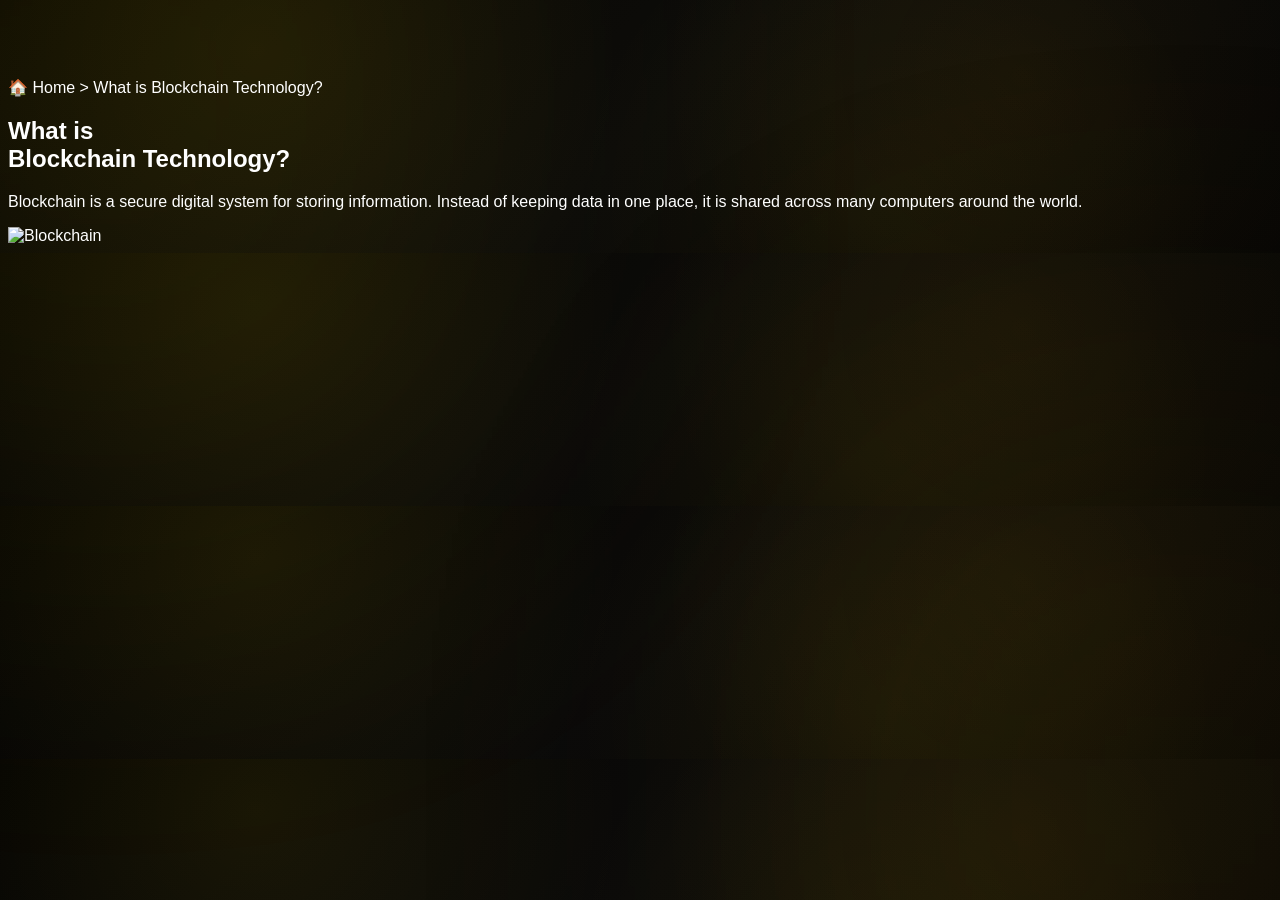
==== blockchain.html @ 5686e408 "Create blockchain.html with introductory content Added content explaining blockchain technology with" ====
<!DOCTYPE html>
<html lang="en">
<head>
    <meta charset="UTF-8">
    <meta name="viewport" content="width=device-width, initial-scale=1.0">
    <title>What is Blockchain Technology?</title>

    <link rel="stylesheet" href="style.css">
    <link rel="stylesheet" href="blockchain.css">
</head>

<body>

    <!-- Hero Section -->
    <section class="blockchain-hero">

        <div class="hero-text">

            <div class="breadcrumb">
                🏠 Home  >  What is Blockchain Technology?
            </div>

            <h1>
                What is <br>
                <span>Blockchain Technology?</span>
            </h1>

            <p>
                Blockchain is a secure digital system for storing information.
                Instead of keeping data in one place, it is shared across many
                computers around the world.
            </p>

        </div>

        <div class="hero-image">

            <img src="assets/images/blockchain.png"
                 alt="Blockchain">

        </div>

    </section>

</body>
</html>
---- style.css ----
@import url('https://fonts.googleapis.com/css2?family=Orbitron:wght@500;700;900&display=swap');
*{
    box-sizing:border-box;
}

html,body{
    width:100%;
    overflow-x:hidden;
}
body{
font-family:Arial,sans-serif;
background:#050505;
background-image:
radial-gradient(circle at 20% 20%,rgba(255,215,0,.08),transparent 35%),
radial-gradient(circle at 80% 30%,rgba(255,180,0,.06),transparent 35%),
radial-gradient(circle at 70% 80%,rgba(255,215,0,.05),transparent 35%),
linear-gradient(135deg,#030303,#0a0a0a,#050505);
background-attachment:scroll;
color:#fff;
overflow-x:hidden;
 padding-top:70px;
}

nav{
    position:fixed;
    top:0;
    left:0;
    width:100%;

    display:flex;
    justify-content:space-between;
    align-items:center;
    gap:20px;

    padding:14px 25px;
    box-sizing:border-box;

    background:rgba(10,10,10,.72);
    backdrop-filter:blur(18px);
    border-bottom:1px solid rgba(255,215,0,.2);
    box-shadow:0 0 30px rgba(255,215,0,.15);

    z-index:9999;
}

.logo{
    display:flex;
    align-items:center;
    gap:12px;

    font-family:'Orbitron',sans-serif;
    font-size:30px;
    font-weight:900;
    color:#FFD700;
    letter-spacing:2px;
}
.logo img{

width:42px;
height:42px;

filter:drop-shadow(0 0 12px gold);

}

nav ul{
    display:flex;
    gap:18px;
    list-style:none;
}

nav ul li a{
    padding:10px 12px;
}

nav ul li a:hover{

color:#FFD700;

background:rgba(255,215,0,.08);

box-shadow:0 0 18px rgba(255,215,0,.35);

}
.connect-btn{
    padding:10px 18px;
    font-size:15px;
    white-space:nowrap;
}

.connect-btn:hover{

background:#FFD700;

color:#000;

box-shadow:0 0 35px gold;

transform:translateY(-3px);

}
.hero{
min-height:100vh;
display:flex;
justify-content:center;
align-items:center;
text-align:center;
padding:120px 20px 80px;
position:relative;
overflow:hidden;
background:
radial-gradient(circle at center,rgba(255,215,0,.08),transparent 55%);
}
.hero h1{
    display:inline-block;
    padding:18px 45px;

    font-family:'Orbitron',sans-serif;
    font-size:72px;
    font-weight:900;
    letter-spacing:5px;
    text-transform:uppercase;

    color:#f5f5f5;
    background:#0b0b0b;

    border:3px solid #FFD700;
    border-radius:18px;

    text-shadow:none;

    box-shadow:
        0 0 12px rgba(255,215,0,.35),
        inset 0 0 15px rgba(255,215,0,.08);

    -webkit-text-fill-color:#f5f5f5;
    -webkit-background-clip:initial;
    background-clip:border-box;
}
.hero h1::after{
    display:none;
}
.hero h2{
font-size:34px;
font-weight:600;
color:#e5e7eb;
margin:25px 0;
text-shadow:0 0 12px rgba(255,215,0,.2);
}

.hero p{
font-size:20px;
line-height:1.8;
color:#d1d5db;
max-width:850px;
margin:15px auto;
}
.stats{

display:grid;

grid-template-columns:repeat(auto-fit,minmax(260px,1fr));

gap:35px;

padding:120px 8%;

max-width:1400px;

margin:auto;

}

.card{
background:rgba(20,20,20,.75);
border:1px solid rgba(255,215,0,.18);
border-radius:22px;
padding:35px;
text-align:center;
backdrop-filter:blur(18px);
transition:.4s;
box-shadow:0 0 25px rgba(255,215,0,.08);
cursor:pointer;
}

.card:hover{
transform:translateY(-10px);
border-color:#FFD700;
box-shadow:0 0 40px rgba(255,215,0,.35);
}

.card h3{
font-size:50px;
color:#FFD700;
margin-bottom:12px;
text-shadow:0 0 15px rgba(255,215,0,.5);
}

.card p{
color:#d1d5db;
font-size:18px;
}
.about{
padding:80px 10%;
text-align:center;
}
.about h2,
.skills h2,
.projects h2,
.contact h2{

font-family:'Orbitron',sans-serif;

font-size:46px;

font-weight:800;

text-transform:uppercase;

color:#FFD700;

margin-bottom:40px;

letter-spacing:2px;

text-shadow:
0 0 10px rgba(255,215,0,.5),
0 0 25px rgba(255,215,0,.3);

}
.about p{
max-width:900px;
margin:auto;
font-size:20px;
line-height:1.8;
color:#cbd5e1;
}
.projects{
padding:80px 10%;
text-align:center;
}
.project-grid{
    display:grid;
    grid-template-columns:repeat(3, 1fr);
    gap:28px;
    max-width:760px;
    margin:auto;
}
.project-card{
width:100%;
margin:0 auto;
background:rgba(18,18,18,.82);
border:1px solid rgba(255,215,0,.15);
border-radius:22px;
padding:30px;
text-align:center;
backdrop-filter:blur(18px);
transition:.4s;
box-shadow:0 0 20px rgba(255,215,0,.08);
overflow:hidden;
position:relative;
}

.project-card:hover{
transform:translateY(-10px) scale(1.04);
border-color:#FFD700;
box-shadow:
0 0 20px rgba(255,215,0,.18);
}
.project-card h3{
color:#FFD700;
font-size:18px;
margin-top:15px;
margin-bottom:10px;
text-shadow:0 0 10px rgba(255,215,0,.5);
}

.project-card p{
color:#d1d5db;
font-size:13px;
}
.skills{
padding:80px 10%;
text-align:center;
}

.skill-box{
display:flex;
flex-wrap:wrap;
justify-content:center;
gap:15px;
}

.skill-box div{

background:rgba(20,20,20,.75);

border:1px solid rgba(255,215,0,.18);

padding:18px 24px;

border-radius:16px;

color:#FFD700;

font-weight:700;

backdrop-filter:none;
-webkit-backdrop-filter:none;

transition:.35s;

box-shadow:0 0 15px rgba(255,215,0,.08);

}

.skill-box div:hover{

transform:translateY(-6px);

border-color:#FFD700;

box-shadow:0 0 30px rgba(255,215,0,.35);

}

.contact{
padding:80px 10%;
text-align:center;
}

.contact p{
font-size:20px;
color:#cbd5e1;
margin:15px 0;
}

button{

padding:18px 42px;

margin:14px;

border:none;

border-radius:50px;

font-size:18px;

font-weight:700;

cursor:pointer;

background:linear-gradient(
135deg,
#FFF4B0,
#FFD700,
#B8860B
);

color:#111;

transition:.35s;

box-shadow:
0 0 25px rgba(255,215,0,.25);

}

button:hover{

transform:translateY(-6px) scale(1.04);

box-shadow:
0 0 55px rgba(255,215,0,.7);

}
footer{
padding:40px;
background:#0a0a0a;
text-align:center;
border-top:1px solid rgba(255,215,0,.2);
box-shadow:0 -10px 40px rgba(255,215,0,.08);
}

footer p{
margin:8px 0;
color:#94a3b8;
font-size:16px;
}
body::before{
content:"";
position:fixed;
top:-250px;
left:-250px;
width:700px;
height:700px;
background:#FFD700;
filter:blur(220px);
opacity:.08;
z-index:-2;
}

body::after{
content:"";
position:fixed;
bottom:-250px;
right:-250px;
width:700px;
height:700px;
background:#B8860B;
filter:blur(220px);
opacity:.08;
z-index:-2;
}

a:hover{
color:#FFF4B0;
text-shadow:0 0 10px rgba(255,215,0,.6);
}
#topBtn{
    position:fixed;

    bottom:20px;
    right:20px;

    width:65px;
    height:65px;

    display:none;

    align-items:center;
    justify-content:center;
    flex-direction:column;

    border:none;
    border-radius:50%;

    background:linear-gradient(145deg,#FFF4B0,#FFD700,#B8860B);
    color:#111;

    font-size:18px;
    font-weight:700;
    line-height:1.1;

    cursor:pointer;
    z-index:9999;

    box-shadow:
        0 0 15px rgba(255,215,0,.45),
        0 0 35px rgba(255,215,0,.25);

    transition:.3s;
}

#topBtn:hover{
    transform:scale(1.08);
    box-shadow:
        0 0 25px rgba(255,215,0,.7),
        0 0 50px rgba(255,215,0,.4);
}
.project-link{
text-decoration:none;
color:inherit;
display:block;
}

.project-link:hover{
text-decoration:none;
}

.project-card img{
width:55px;
height:55px;
object-fit:contain;
margin-bottom:12px;
transition:.45s;
filter:drop-shadow(0 0 12px rgba(255,215,0,.35));
}

.project-card:hover img{
    transform:scale(1.12) rotate(3deg);
    filter:drop-shadow(0 0 18px gold);
}

.project-card::before{
content:"";
position:absolute;
top:-100%;
left:-100%;
width:200%;
height:200%;
background:linear-gradient(
45deg,
transparent,
rgba(255,255,255,.08),
transparent
);
transform:rotate(25deg);
transition:.7s;
}
.project-card:hover::before{
top:100%;
left:100%;
}
.profile{
max-width:700px;
margin:70px auto;
padding:40px;
background:rgba(20,20,20,.75);
border:1px solid rgba(255,215,0,.2);
border-radius:24px;
backdrop-filter:blur(18px);
text-align:center;
box-shadow:0 0 30px rgba(255,215,0,.12);
transition:.35s;
}

.profile:hover{
transform:translateY(-8px);
border-color:#FFD700;
box-shadow:0 0 45px rgba(255,215,0,.35);
}
.profile h2{
color:#FFD700;
margin-bottom:15px;
font-family:'Orbitron',sans-serif;
}

.profile p{
margin:10px 0;
color:#cbd5e1;
}
.glass-card{
max-width:1200px;
width:95%;
margin:auto;
padding:100px 70px;
text-align:center;

background:rgba(18,18,18,.95);

backdrop-filter:none;
-webkit-backdrop-filter:none;

border:1px solid rgba(255,215,0,.18);

border-radius:40px;

position:relative;
overflow:hidden;

box-shadow:0 0 15px rgba(255,215,0,.18);

transition:.45s;
}

.glass-card::before{
    content:"";
    position:absolute;
    inset:0;

    border:2px solid #FFD700;
    border-radius:40px;

    pointer-events:none;

    box-shadow:
        0 0 15px rgba(255,215,0,.5),
        0 0 35px rgba(255,215,0,.25);
}

.glass-card:hover{
box-shadow:
0 0 18px rgba(255,215,0,.35);
}

a{
color:#FFD700;
text-decoration:none;
transition:.3s;
}

#typing{
color:#FFD700;
font-weight:700;
border-right:3px solid #FFD700;
padding-right:5px;
white-space:nowrap;
text-shadow:0 0 10px rgba(255,215,0,.5);
}
.hero-badge{
display:inline-flex;
align-items:center;
gap:10px;

padding:14px 28px;

border-radius:999px;

background:rgba(255,215,0,.08);

border:1px solid rgba(255,215,0,.25);

color:#FFD700;

font-size:15px;

font-weight:700;

letter-spacing:.5px;

backdrop-filter:blur(15px);

box-shadow:
0 0 20px rgba(255,215,0,.18);
}

.particles{
position:fixed;
top:0;
left:0;
width:100%;
height:100%;
pointer-events:none;
overflow:hidden;
z-index:-1;
}

.particles span{
position:absolute;
display:block;
width:6px;
height:6px;
background:#FFD700;
border-radius:50%;
box-shadow:0 0 15px #FFD700;
animation:floatParticle 12s linear infinite;
}

.particles span:nth-child(1){left:10%;animation-duration:9s;animation-delay:0s;}
.particles span:nth-child(2){left:25%;animation-duration:13s;animation-delay:2s;}
.particles span:nth-child(3){left:40%;animation-duration:10s;animation-delay:1s;}
.particles span:nth-child(4){left:55%;animation-duration:15s;animation-delay:3s;}
.particles span:nth-child(5){left:70%;animation-duration:11s;animation-delay:2s;}
.particles span:nth-child(6){left:82%;animation-duration:14s;animation-delay:4s;}
.particles span:nth-child(7){left:92%;animation-duration:9s;animation-delay:1s;}
.particles span:nth-child(8){left:50%;animation-duration:12s;animation-delay:5s;}

@keyframes floatParticle{

0%{
transform:translateY(110vh) scale(.4);
opacity:0;
}

20%{
opacity:1;
}

80%{
opacity:1;
}

100%{
transform:translateY(-20vh) scale(1);
opacity:0;
}

}

.project-card::after{
content:"";
position:absolute;
inset:0;
padding:1px;
border-radius:22px;

background:linear-gradient(
90deg,
#FFD700,
transparent,
#FFD700
);

-webkit-mask:
linear-gradient(#fff 0 0) content-box,
linear-gradient(#fff 0 0);

-webkit-mask-composite:xor;
mask-composite:exclude;

opacity:0;
transition:.4s;
pointer-events:none;
}

.project-card:hover::after{
opacity:1;
}
.intro{
    display:flex;
    align-items:center;
    justify-content:space-between;
    gap:60px;

    max-width:1300px;
    margin:80px auto;
    padding:60px 70px;

    background:rgba(18,18,18,.72);

    backdrop-filter:none;
-webkit-backdrop-filter:none;

    border:1px solid rgba(255,215,0,.18);

    border-radius:40px;

    position:relative;
    overflow:hidden;

    box-shadow:
        0 0 40px rgba(255,215,0,.10),
        0 0 100px rgba(255,215,0,.05);

    transition:.45s;
}

.intro:hover{
    transform:translateY(-8px);
    box-shadow:
        0 0 70px rgba(255,215,0,.22),
        0 0 120px rgba(255,215,0,.08);
}
.intro::before{
    content:"";
    position:absolute;
    inset:0;
    border:2px solid #FFD700;
    border-radius:40px;
    pointer-events:none;

    box-shadow:
        0 0 12px rgba(255,215,0,.6),
        0 0 30px rgba(255,215,0,.25);

    animation:none;
    background:none;
}

.intro-image{
    position:relative;
    display:inline-block;

    padding:2px;

    border-radius:18px;

    background:#D4AF37;

    box-shadow:
        0 0 6px rgba(212,175,55,.25);
}

.intro-image img{
    display:block;
    width:300px;
    height:360px;
    object-fit:cover;

    border-radius:18px;
    border:none;
}
.intro-content{
    flex:1;
    min-width:0;
}

.intro-content h2{
    color:#FFD700;
    font-size:46px;
    margin-bottom:25px;
}

.intro-content p{
    color:#d1d5db;
    font-size:21px;
    line-height:1.9;
}

.intro-stats{
    display:flex;
    flex-wrap:wrap;
    gap:18px;
    margin-top:30px;
}

.intro-stats span{
    padding:12px 22px;
    border-radius:30px;
    border:1px solid #FFD700;
    color:#FFD700;
}
@media (max-width:768px){

    body{
        padding-top:180px;
    }

    .logo{
        font-size:20px;
    }

    .logo img{
        width:34px;
        height:34px;
    }

    .connect-btn{
        display:none;
    }

    .menu-btn{
        display:block;
        font-size:30px;
        cursor:pointer;
        color:#fff;
    }

    nav ul{
        position:absolute;
        top:70px;
        left:0;
        width:100%;
        display:none;
        flex-direction:column;
        justify-content:center;
        gap:12px;
        margin-top:20px;
        background:#111;
        padding:20px 0;
        text-align:center;
    }

    nav ul.active{
        display:flex;
    }

    .hero{
        min-height:auto;
        padding:40px 15px;
        overflow:visible;
    }

    .hero h1{
    display:block;
    width:100%;
    max-width:100%;

    font-size:28px;
    font-weight:900;
    letter-spacing:1px;
    line-height:1.2;

    padding:15px 10px;
    margin:20px auto 40px;

    color:#f5f5f5;
    background:#0b0b0b;

    border:3px solid #FFD700;
    border-radius:18px;

    text-align:center;

    white-space:nowrap;

    overflow:hidden;

    text-overflow:ellipsis;

    -webkit-text-fill-color:#f5f5f5;
    -webkit-background-clip:initial;
}

    .hero h2{
        font-size:24px;
    }

    .hero p{
        font-size:16px;
    }

    .hero-badge{
    font-size:13px;
    padding:10px 18px;
    margin-bottom:35px;
}

    .stats{
        grid-template-columns:1fr;
    }

    .glass-card{
        width:100%;
        max-width:100%;
        margin:0;
        padding:30px 15px;
        box-sizing:border-box;
        overflow:hidden;
        transform:translateZ(0);
        -webkit-transform:translateZ(0);
        backface-visibility:hidden;
        -webkit-backface-visibility:hidden;
        will-change:transform;
    }

    .intro{
        display:flex;
        flex-direction:column;
        align-items:center;
        justify-content:center;
        width:95%;
        margin:25px auto;
        padding:30px 20px;
        box-sizing:border-box;
        overflow:hidden;
        border:2px solid #FFD700;
        border-radius:30px;
    }

    .intro::before{
        display:none;
    }

    .intro-image{
        display:flex;
        justify-content:center;
        align-items:center;
        padding:0;
        background:none !important;
        border:none;
        box-shadow:none;
    }

    .intro-image img{
        width:220px;
        height:270px;
        object-fit:cover;
        border:2px solid #FFD700;
        border-radius:18px;
        background:transparent;
        box-shadow:
        0 0 6px rgba(212,175,55,.25);
    }

    .intro-content{
        width:100%;
        max-width:100%;
        flex:none;
        text-align:center;
    }

    .intro-content h2{
        font-size:36px;
        margin-bottom:20px;
    }

    .intro-content p{
        width:100%;
        max-width:100%;
        font-size:18px;
        line-height:1.7;
        white-space:normal;
        word-break:normal;
        overflow-wrap:break-word;
    }

    .intro-stats{
        display:flex;
        justify-content:center;
        flex-wrap:wrap;
        gap:15px;
    }

    .profile{
        margin:30px 15px;
    }

    button{
        width:100%;
        max-width:300px;
        margin:10px 0;
    }

    .project-grid{
        display:grid;
        grid-template-columns:repeat(2,1fr);
        gap:10px;
        width:100%;
        max-width:100%;
        margin:0;
    }

    .project-card{
        height:115px;
        padding:6px 4px;
        border-radius:16px;
        box-sizing:border-box;
    }

    .project-card img{
        width:34px;
        height:34px;
        margin-bottom:4px;
    }

    .project-card h3{
        font-size:13px;
        margin:4px 0 2px;
    }

    .project-card p{
        font-size:9px;
        line-height:1.1;
    }
}
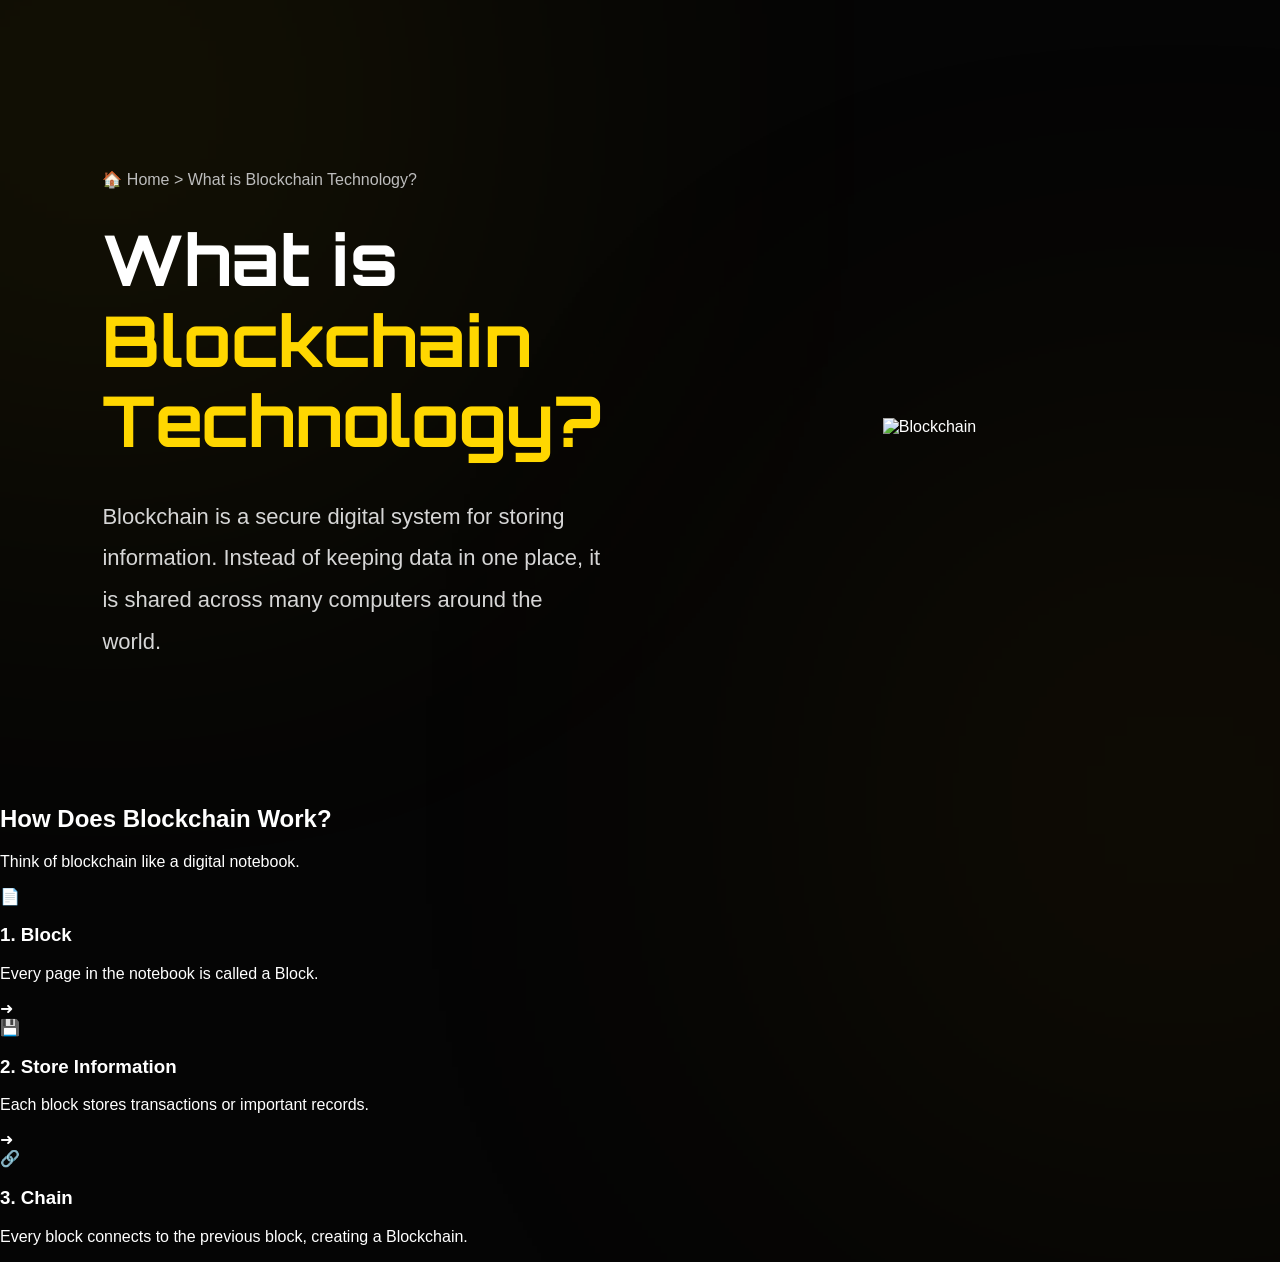
==== commit 90b733d0: "Add 'How Does Blockchain Work?' section Added a section explaining how blockchain works with steps." ====
--- a/blockchain.html
+++ b/blockchain.html
@@ -44,3 +44,50 @@
 
 </body>
 </html>
+
+<!-- =========================
+How Blockchain Works
+========================= -->
+
+<section class="blockchain-steps">
+
+    <h2>How Does Blockchain Work?</h2>
+
+    <p class="section-text">
+        Think of blockchain like a digital notebook.
+    </p>
+
+    <div class="steps">
+
+        <div class="step-card">
+            <div class="icon">📄</div>
+            <h3>1. Block</h3>
+            <p>
+                Every page in the notebook is called a Block.
+            </p>
+        </div>
+
+        <div class="arrow">➜</div>
+
+        <div class="step-card">
+            <div class="icon">💾</div>
+            <h3>2. Store Information</h3>
+            <p>
+                Each block stores transactions or important records.
+            </p>
+        </div>
+
+        <div class="arrow">➜</div>
+
+        <div class="step-card">
+            <div class="icon">🔗</div>
+            <h3>3. Chain</h3>
+            <p>
+                Every block connects to the previous block,
+                creating a Blockchain.
+            </p>
+        </div>
+
+    </div>
+
+</section>
--- a/blockchain.css
+++ b/blockchain.css
@@ -0,0 +1,102 @@
+
+/* =========================
+   BLOCKCHAIN PAGE
+========================= */
+
+@import url('https://fonts.googleapis.com/css2?family=Orbitron:wght@600;700;900&display=swap');
+
+body{
+    margin:0;
+    font-family:Arial,sans-serif;
+    background:#050505;
+    color:#fff;
+}
+
+.blockchain-hero{
+    max-width:1400px;
+    margin:auto;
+    padding:100px 8%;
+    display:flex;
+    align-items:center;
+    justify-content:space-between;
+    gap:80px;
+}
+
+.hero-text{
+    flex:1;
+}
+
+.breadcrumb{
+    color:#bdbdbd;
+    margin-bottom:30px;
+    font-size:16px;
+}
+
+.hero-text h1{
+    font-family:'Orbitron',sans-serif;
+    font-size:70px;
+    line-height:1.15;
+    margin:0;
+    color:white;
+}
+
+.hero-text h1 span{
+    color:#FFD700;
+}
+
+.hero-text p{
+    margin-top:35px;
+    font-size:22px;
+    line-height:1.9;
+    color:#d6d6d6;
+    max-width:700px;
+}
+
+.hero-image{
+    flex:1;
+    text-align:center;
+}
+
+.hero-image img{
+    width:100%;
+    max-width:520px;
+    animation:float 5s ease-in-out infinite;
+}
+
+@keyframes float{
+
+0%{
+transform:translateY(0px);
+}
+
+50%{
+transform:translateY(-15px);
+}
+
+100%{
+transform:translateY(0px);
+}
+
+}
+
+@media(max-width:900px){
+
+.blockchain-hero{
+flex-direction:column;
+text-align:center;
+padding:60px 20px;
+}
+
+.hero-text h1{
+font-size:42px;
+}
+
+.hero-text p{
+font-size:18px;
+}
+
+.hero-image img{
+max-width:320px;
+}
+
+}
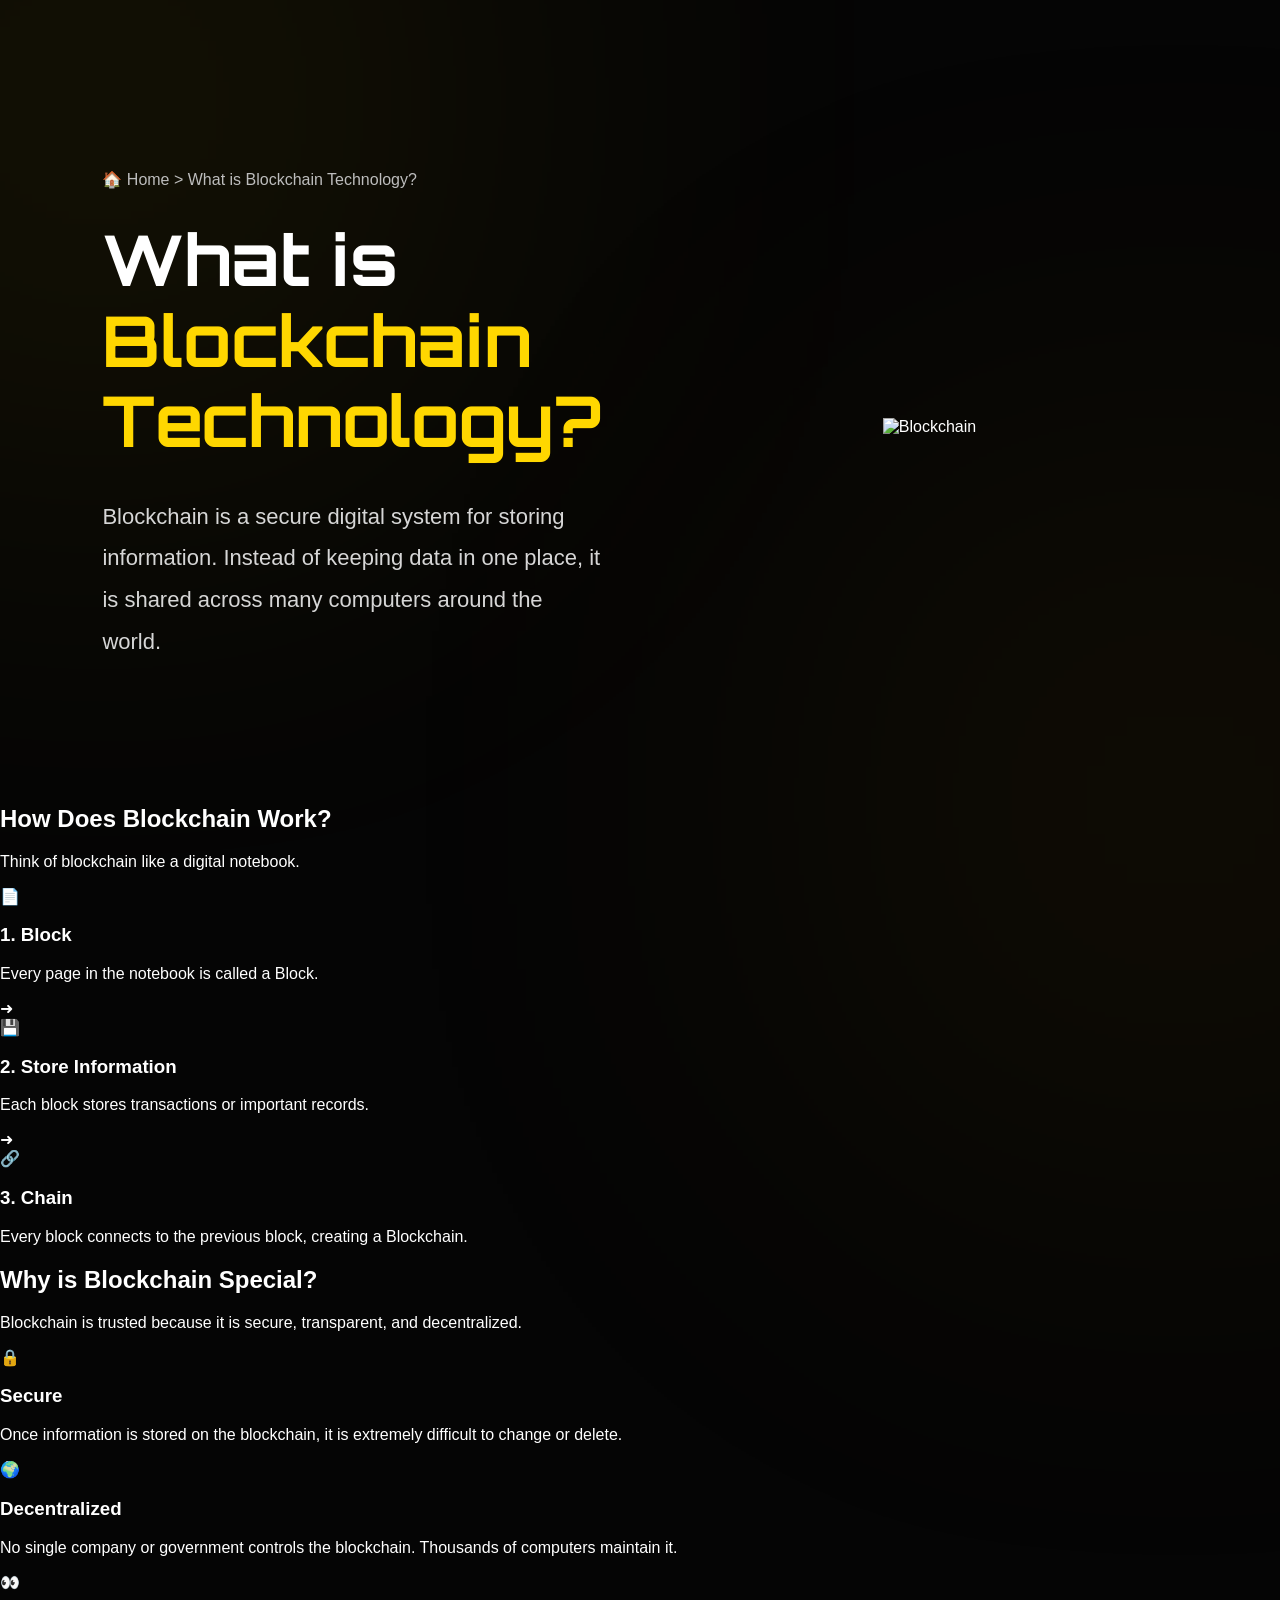
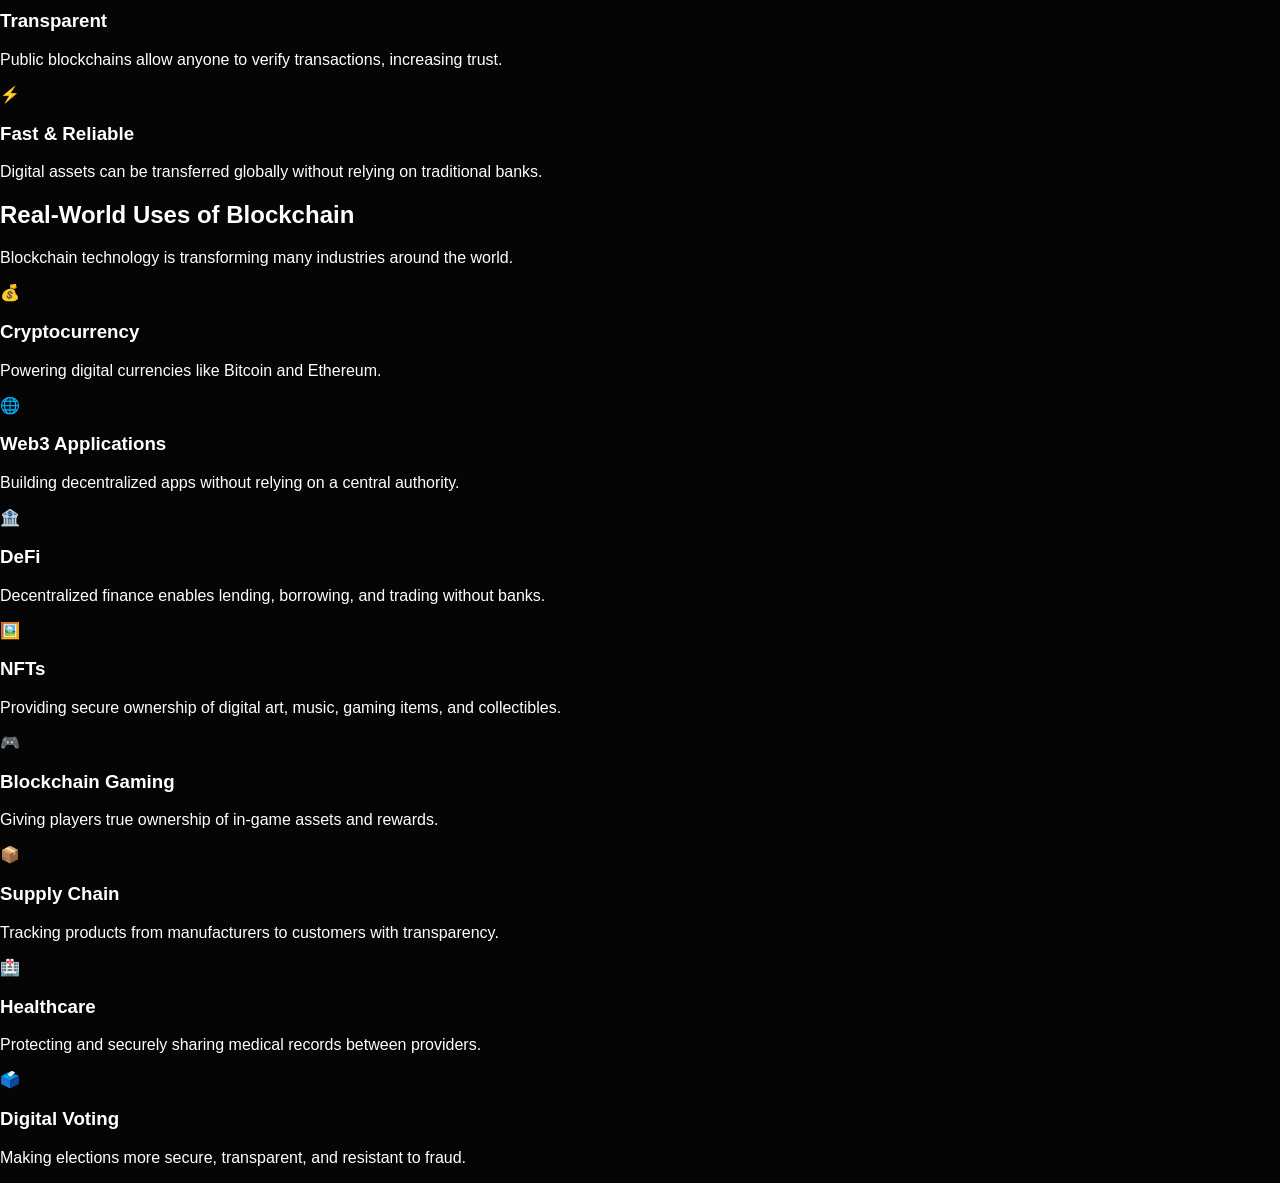
==== commit c9ae9e73: "Add real-world uses section for blockchain Added a new section detailing real-world applications of " ====
--- a/blockchain.html
+++ b/blockchain.html
@@ -91,3 +91,123 @@
     </div>
 
 </section>
+<!-- =========================
+Why Blockchain is Special
+========================= -->
+
+<section class="features">
+
+    <h2>Why is Blockchain Special?</h2>
+
+    <p class="section-text">
+        Blockchain is trusted because it is secure,
+        transparent, and decentralized.
+    </p>
+
+    <div class="feature-grid">
+
+        <div class="feature-card">
+            <div class="feature-icon">🔒</div>
+            <h3>Secure</h3>
+            <p>
+                Once information is stored on the blockchain,
+                it is extremely difficult to change or delete.
+            </p>
+        </div>
+
+        <div class="feature-card">
+            <div class="feature-icon">🌍</div>
+            <h3>Decentralized</h3>
+            <p>
+                No single company or government controls the
+                blockchain. Thousands of computers maintain it.
+            </p>
+        </div>
+
+        <div class="feature-card">
+            <div class="feature-icon">👀</div>
+            <h3>Transparent</h3>
+            <p>
+                Public blockchains allow anyone to verify
+                transactions, increasing trust.
+            </p>
+        </div>
+
+        <div class="feature-card">
+            <div class="feature-icon">⚡</div>
+            <h3>Fast & Reliable</h3>
+            <p>
+                Digital assets can be transferred globally
+                without relying on traditional banks.
+            </p>
+        </div>
+
+    </div>
+
+</section>
+
+<!-- ===================================
+Real World Uses
+=================================== -->
+
+<section class="uses">
+
+    <h2>Real-World Uses of Blockchain</h2>
+
+    <p class="section-text">
+        Blockchain technology is transforming many industries around the world.
+    </p>
+
+    <div class="uses-grid">
+
+        <div class="use-card">
+            <div class="use-icon">💰</div>
+            <h3>Cryptocurrency</h3>
+            <p>Powering digital currencies like Bitcoin and Ethereum.</p>
+        </div>
+
+        <div class="use-card">
+            <div class="use-icon">🌐</div>
+            <h3>Web3 Applications</h3>
+            <p>Building decentralized apps without relying on a central authority.</p>
+        </div>
+
+        <div class="use-card">
+            <div class="use-icon">🏦</div>
+            <h3>DeFi</h3>
+            <p>Decentralized finance enables lending, borrowing, and trading without banks.</p>
+        </div>
+
+        <div class="use-card">
+            <div class="use-icon">🖼️</div>
+            <h3>NFTs</h3>
+            <p>Providing secure ownership of digital art, music, gaming items, and collectibles.</p>
+        </div>
+
+        <div class="use-card">
+            <div class="use-icon">🎮</div>
+            <h3>Blockchain Gaming</h3>
+            <p>Giving players true ownership of in-game assets and rewards.</p>
+        </div>
+
+        <div class="use-card">
+            <div class="use-icon">📦</div>
+            <h3>Supply Chain</h3>
+            <p>Tracking products from manufacturers to customers with transparency.</p>
+        </div>
+
+        <div class="use-card">
+            <div class="use-icon">🏥</div>
+            <h3>Healthcare</h3>
+            <p>Protecting and securely sharing medical records between providers.</p>
+        </div>
+
+        <div class="use-card">
+            <div class="use-icon">🗳️</div>
+            <h3>Digital Voting</h3>
+            <p>Making elections more secure, transparent, and resistant to fraud.</p>
+        </div>
+
+    </div>
+
+</section>
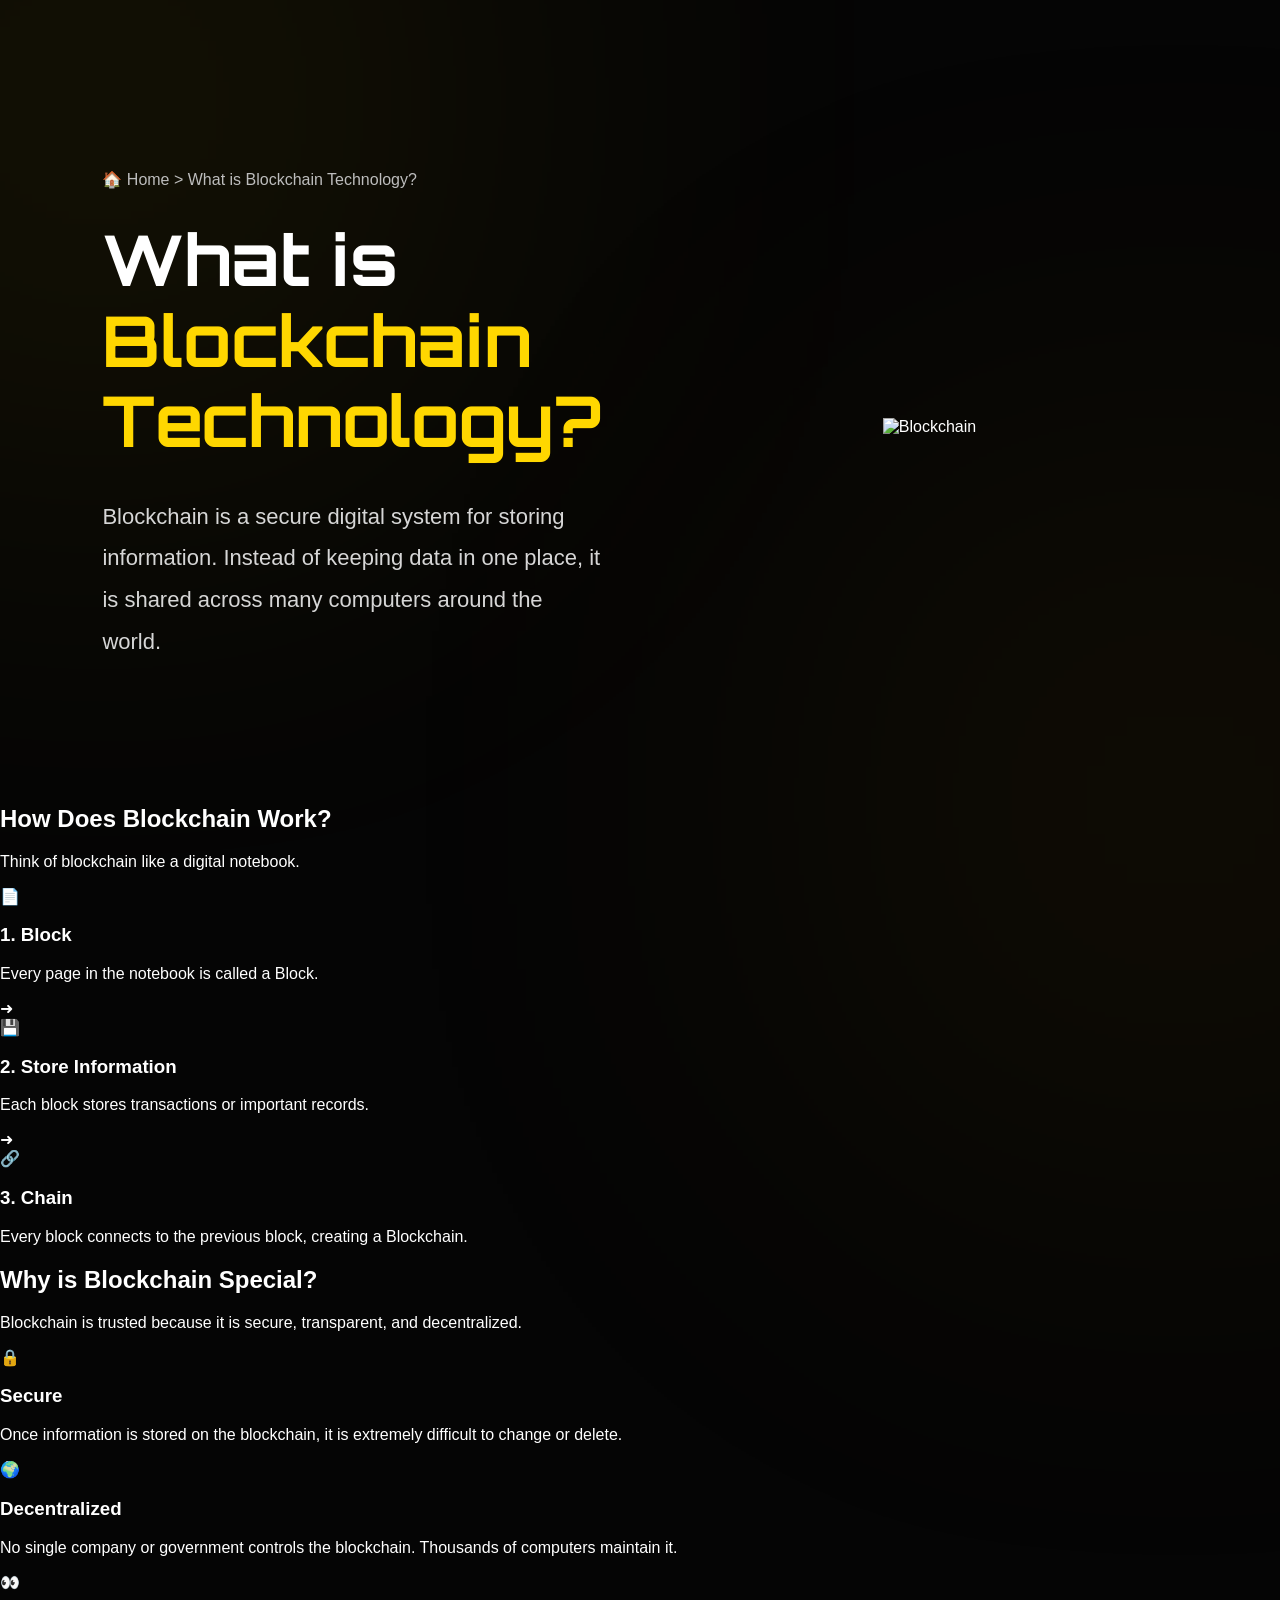
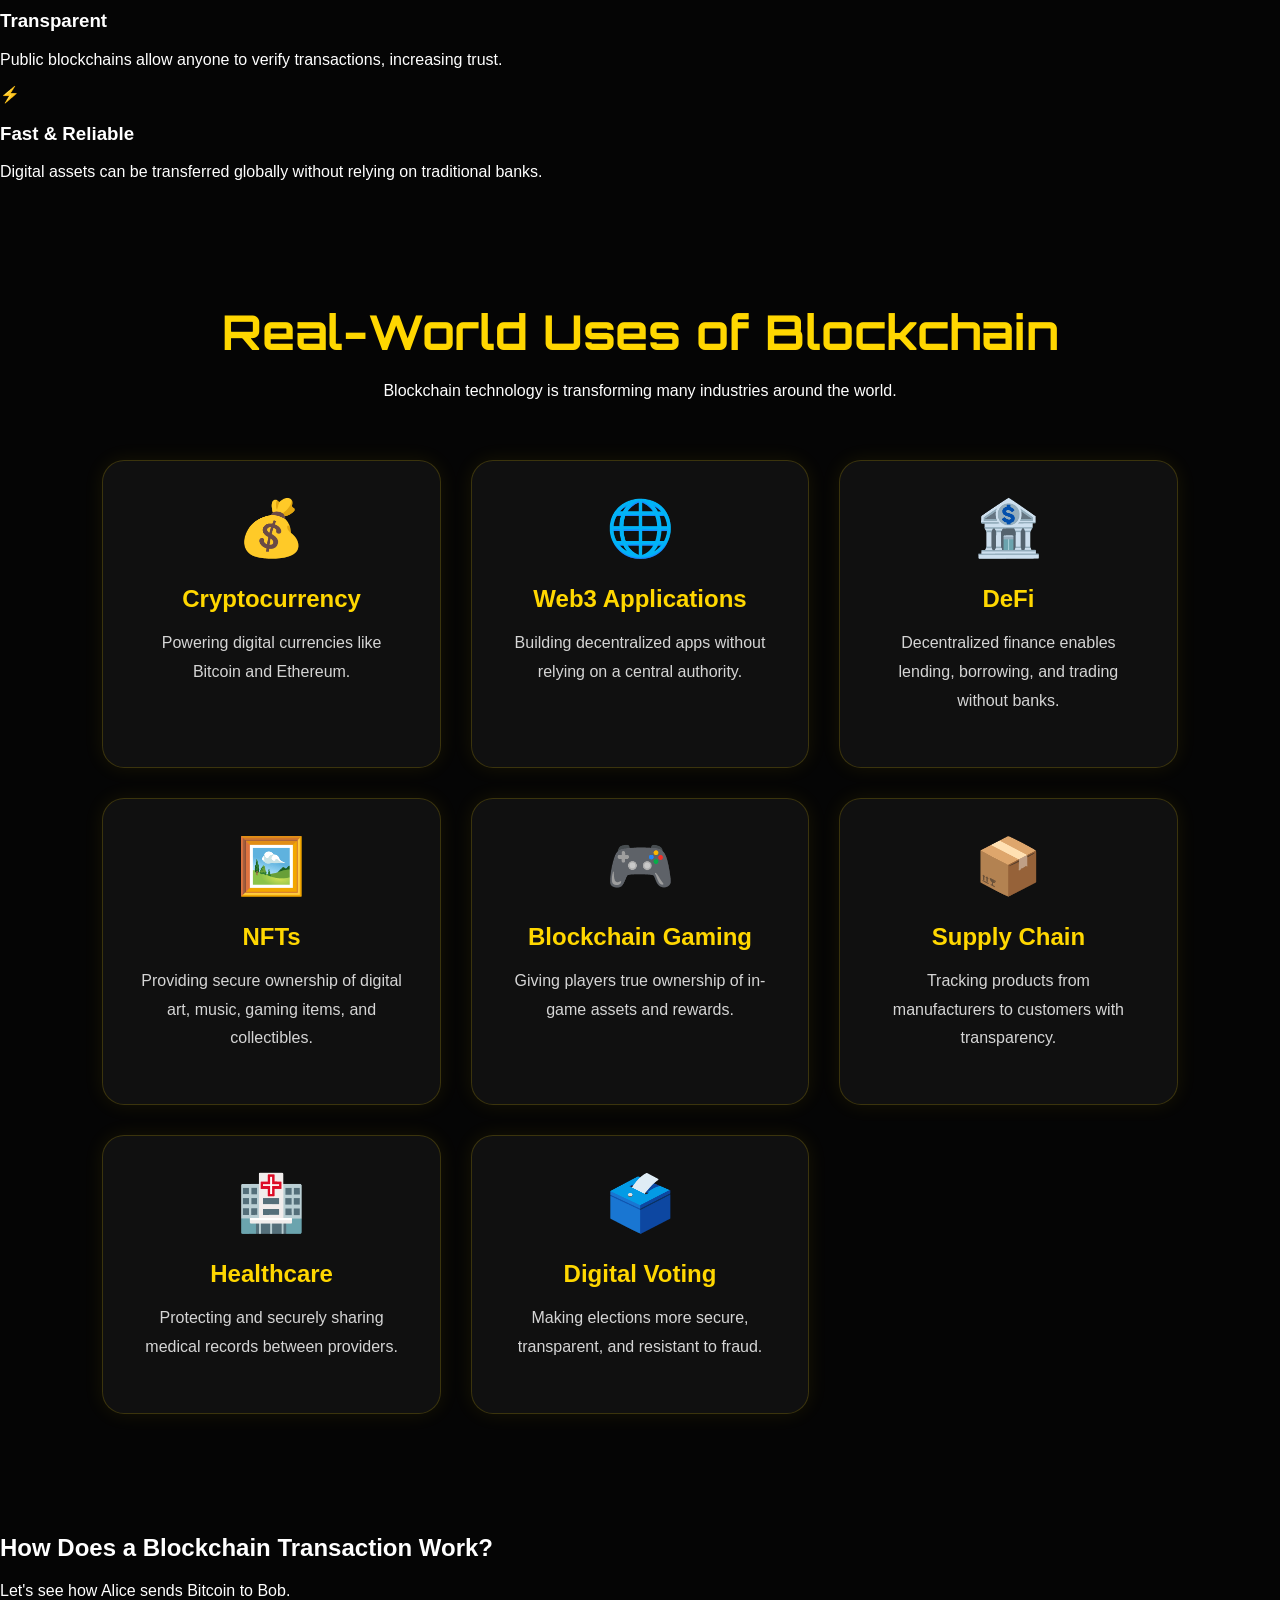
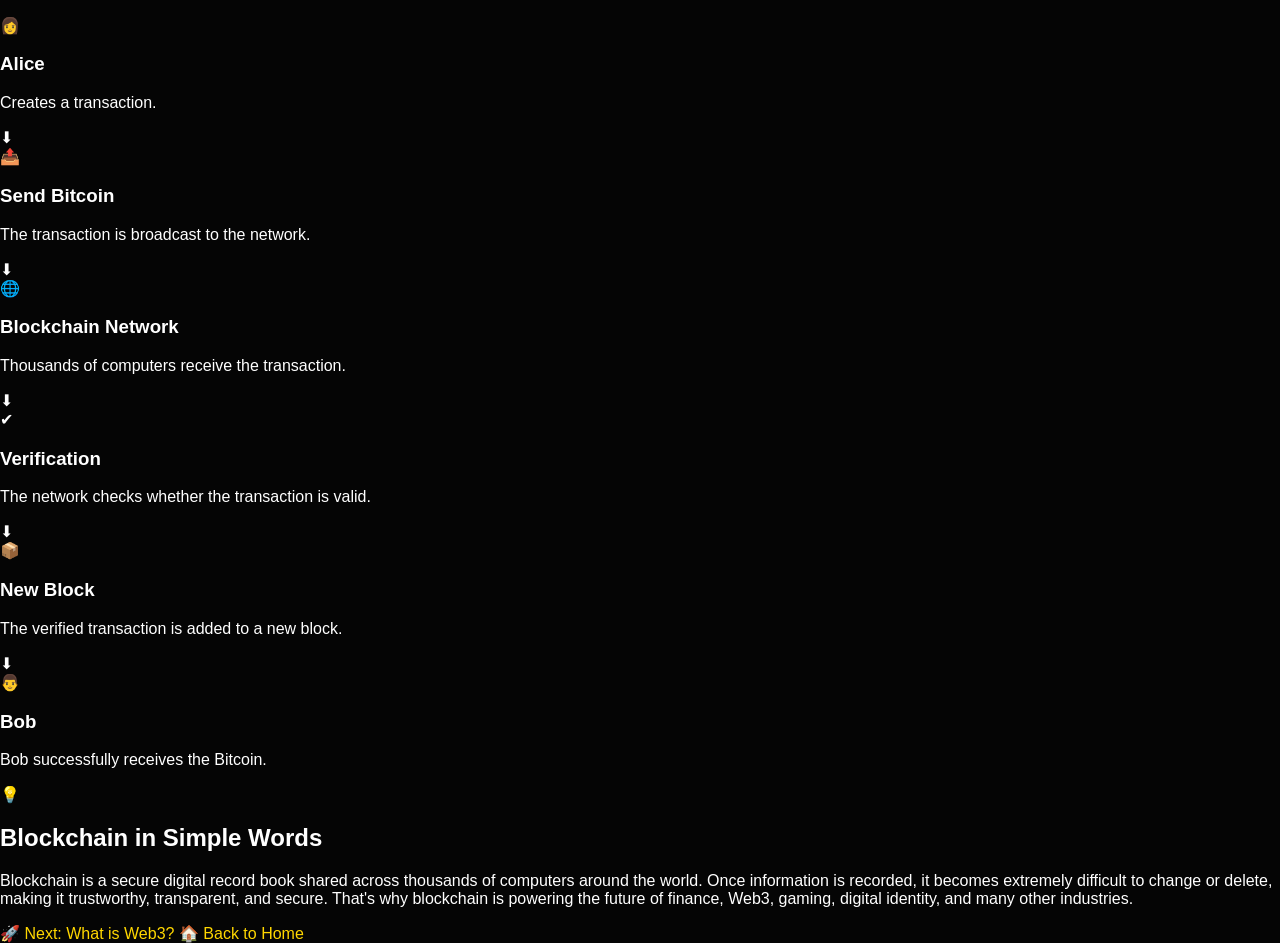
==== commit 1cfd0f55: "Add blockchain summary section to blockchain.html Added a summary section explaining blockchain and " ====
--- a/blockchain.html
+++ b/blockchain.html
@@ -211,3 +211,119 @@
     </div>
 
 </section>
+<!-- ===============================
+Blockchain Transaction Flow
+================================ -->
+
+<section class="transaction">
+
+    <h2>How Does a Blockchain Transaction Work?</h2>
+
+    <p class="section-text">
+        Let's see how Alice sends Bitcoin to Bob.
+    </p>
+
+    <div class="flow">
+
+        <div class="flow-card">
+            <div class="flow-icon">👩</div>
+            <h3>Alice</h3>
+            <p>Creates a transaction.</p>
+        </div>
+
+        <div class="flow-arrow">⬇</div>
+
+        <div class="flow-card">
+            <div class="flow-icon">📤</div>
+            <h3>Send Bitcoin</h3>
+            <p>The transaction is broadcast to the network.</p>
+        </div>
+
+        <div class="flow-arrow">⬇</div>
+
+        <div class="flow-card">
+            <div class="flow-icon">🌐</div>
+            <h3>Blockchain Network</h3>
+            <p>Thousands of computers receive the transaction.</p>
+        </div>
+
+        <div class="flow-arrow">⬇</div>
+
+        <div class="flow-card">
+            <div class="flow-icon">✔</div>
+            <h3>Verification</h3>
+            <p>The network checks whether the transaction is valid.</p>
+        </div>
+
+        <div class="flow-arrow">⬇</div>
+
+        <div class="flow-card">
+            <div class="flow-icon">📦</div>
+            <h3>New Block</h3>
+            <p>The verified transaction is added to a new block.</p>
+        </div>
+
+        <div class="flow-arrow">⬇</div>
+
+        <div class="flow-card">
+            <div class="flow-icon">👨</div>
+            <h3>Bob</h3>
+            <p>Bob successfully receives the Bitcoin.</p>
+        </div>
+
+    </div>
+
+</section>
+
+<!-- ====================================
+Blockchain Summary
+==================================== -->
+
+<section class="summary">
+
+    <div class="summary-box">
+
+        <div class="summary-icon">
+            💡
+        </div>
+
+        <h2>Blockchain in Simple Words</h2>
+
+        <p>
+
+            Blockchain is a secure digital record book shared across thousands
+            of computers around the world.
+
+            Once information is recorded, it becomes extremely difficult to
+            change or delete, making it trustworthy, transparent,
+            and secure.
+
+            That's why blockchain is powering the future of finance,
+            Web3, gaming, digital identity, and many other industries.
+
+        </p>
+
+    </div>
+
+</section>
+
+
+<!-- ====================================
+Navigation Buttons
+==================================== -->
+
+<section class="next-page">
+
+<a href="web3.html" class="next-btn">
+
+🚀 Next: What is Web3?
+
+</a>
+
+<a href="index.html" class="home-btn">
+
+🏠 Back to Home
+
+</a>
+
+</section>
--- a/style.css
+++ b/style.css
@@ -55,12 +55,19 @@
     letter-spacing:2px;
 }
 .logo img{
-
-width:42px;
-height:42px;
-
-filter:drop-shadow(0 0 12px gold);
-
+    width:42px;
+    height:42px;
+
+    object-fit:cover;
+
+    border-radius:50%;
+
+    border:2px solid #D4AF37;
+
+    box-shadow:
+        0 0 8px rgba(212,175,55,.35);
+
+    filter:none;
 }
 
 nav ul{
@@ -285,43 +292,43 @@
 }
 
 .skill-box{
-display:flex;
-flex-wrap:wrap;
-justify-content:center;
-gap:15px;
+    display:grid;
+    grid-template-columns:repeat(auto-fit,minmax(260px,1fr));
+    gap:22px;
+    max-width:1100px;
+    margin:50px auto 0;
 }
 
 .skill-box div{
-
-background:rgba(20,20,20,.75);
-
-border:1px solid rgba(255,215,0,.18);
-
-padding:18px 24px;
-
-border-radius:16px;
-
-color:#FFD700;
-
-font-weight:700;
-
-backdrop-filter:none;
--webkit-backdrop-filter:none;
-
-transition:.35s;
-
-box-shadow:0 0 15px rgba(255,215,0,.08);
-
+    display:flex;
+    align-items:center;
+    justify-content:center;
+    gap:12px;
+
+    min-height:90px;
+    padding:20px;
+
+    background:rgba(18,18,18,.82);
+
+    border:1px solid rgba(255,215,0,.18);
+    border-radius:22px;
+
+    color:#FFD700;
+    font-size:18px;
+    font-weight:700;
+    text-align:center;
+
+    box-shadow:0 0 20px rgba(255,215,0,.08);
+
+    transition:.35s;
 }
 
 .skill-box div:hover{
-
-transform:translateY(-6px);
-
-border-color:#FFD700;
-
-box-shadow:0 0 30px rgba(255,215,0,.35);
-
+    transform:translateY(-8px) scale(1.03);
+    border-color:#FFD700;
+    box-shadow:
+        0 0 25px rgba(255,215,0,.28),
+        0 0 45px rgba(255,215,0,.12);
 }
 
 .contact{
@@ -813,9 +820,20 @@
     }
 
     .logo img{
-        width:34px;
-        height:34px;
-    }
+    width:38px;
+    height:38px;
+
+    object-fit:cover;
+
+    border-radius:50%;
+
+    border:2px solid #D4AF37;
+
+    box-shadow:
+        0 0 6px rgba(212,175,55,.3);
+
+    filter:none;
+}
 
     .connect-btn{
         display:none;
@@ -900,8 +918,18 @@
 
     .stats{
         grid-template-columns:1fr;
-    }
-
+}
+
+.skill-box{
+    grid-template-columns:1fr;
+    gap:16px;
+}
+
+.skill-box div{
+    min-height:75px;
+    font-size:17px;
+    padding:18px;
+}
     .glass-card{
         width:100%;
         max-width:100%;
@@ -1026,3 +1054,97 @@
         line-height:1.1;
     }
 }
+
+/*=========================
+Real World Uses
+=========================*/
+
+.uses{
+
+max-width:1400px;
+
+margin:120px auto;
+
+padding:0 8%;
+
+text-align:center;
+
+}
+
+.uses h2{
+
+font-family:'Orbitron',sans-serif;
+
+font-size:48px;
+
+color:#FFD700;
+
+margin-bottom:20px;
+
+}
+
+.uses-grid{
+
+display:grid;
+
+grid-template-columns:repeat(auto-fit,minmax(260px,1fr));
+
+gap:30px;
+
+margin-top:60px;
+
+}
+
+.use-card{
+
+background:rgba(18,18,18,.92);
+
+border:1px solid rgba(255,215,0,.18);
+
+border-radius:22px;
+
+padding:35px;
+
+transition:.35s;
+
+box-shadow:0 0 20px rgba(255,215,0,.08);
+
+}
+
+.use-card:hover{
+
+transform:translateY(-10px);
+
+border-color:#FFD700;
+
+box-shadow:0 0 40px rgba(255,215,0,.30);
+
+}
+
+.use-icon{
+
+font-size:55px;
+
+margin-bottom:20px;
+
+}
+
+.use-card h3{
+
+color:#FFD700;
+
+font-size:24px;
+
+margin-bottom:15px;
+
+}
+
+.use-card p{
+
+color:#d5d5d5;
+
+line-height:1.8;
+
+font-size:16px;
+
+}
